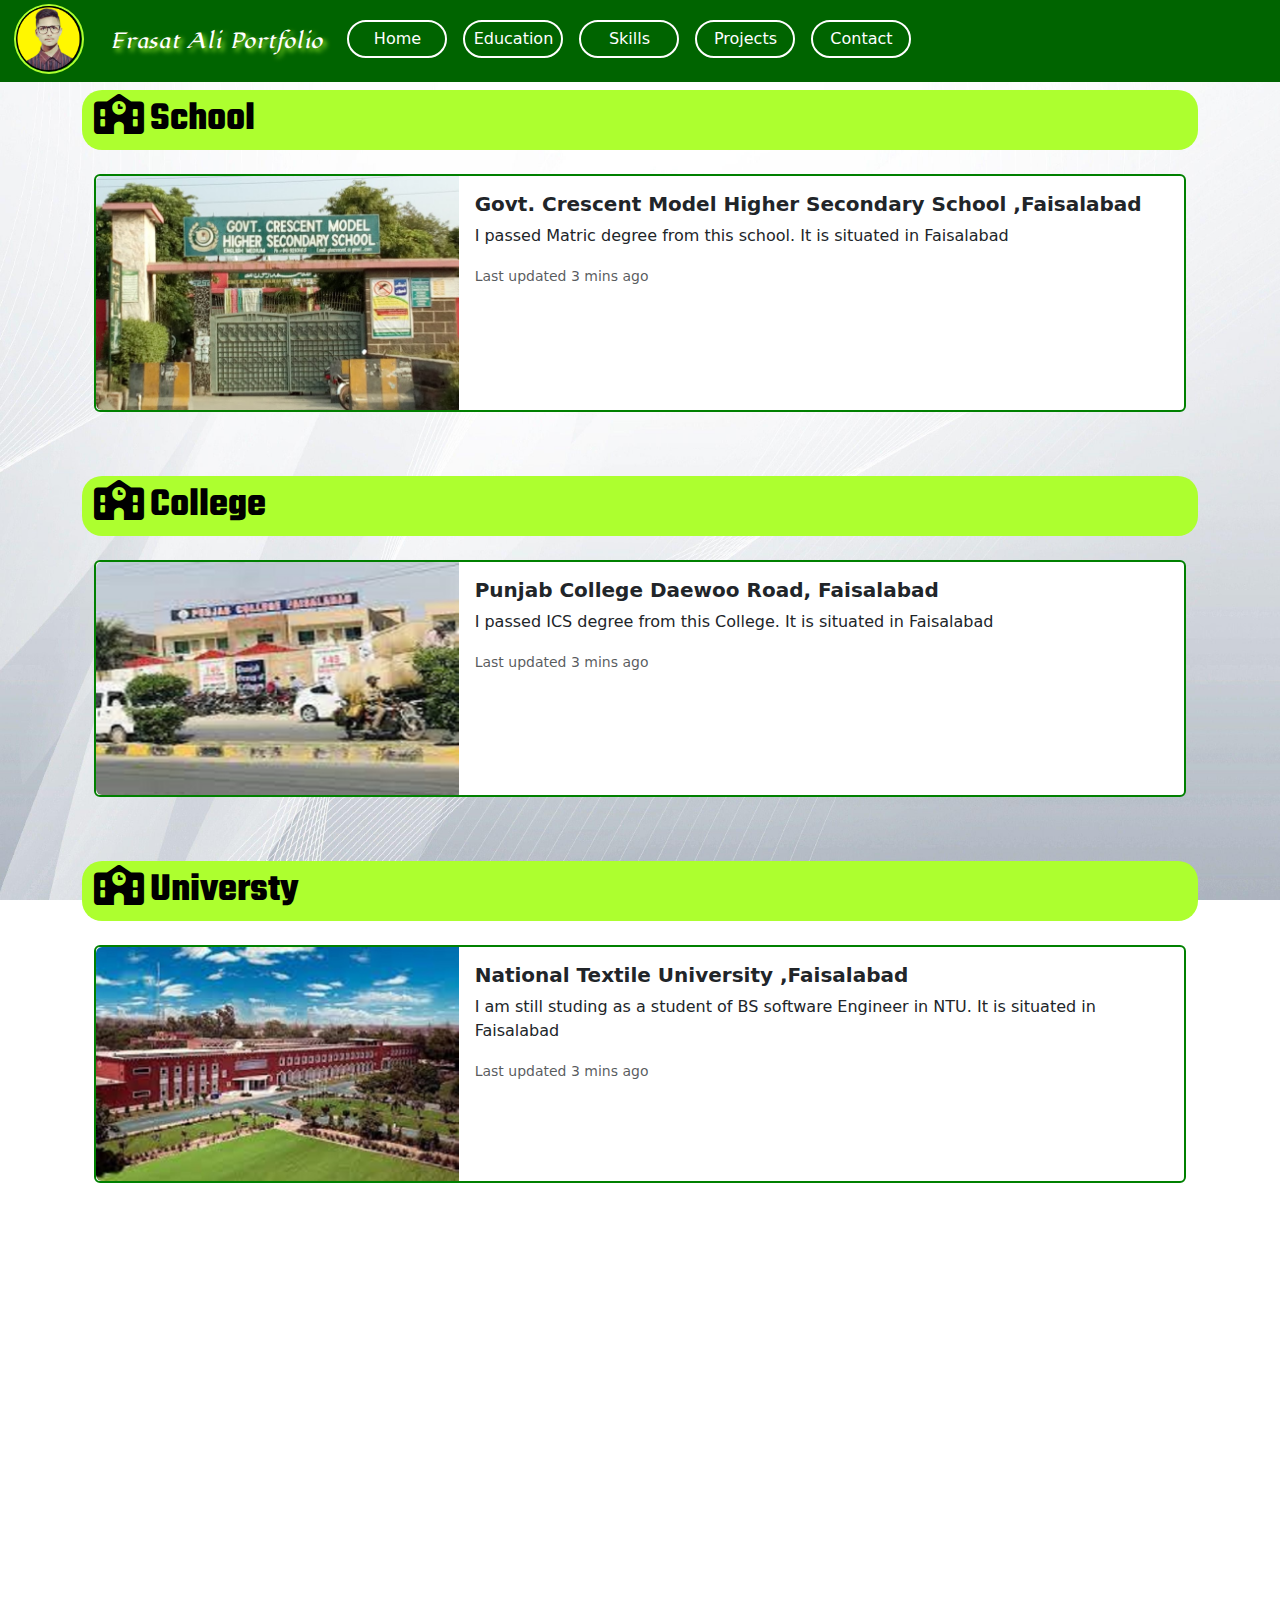
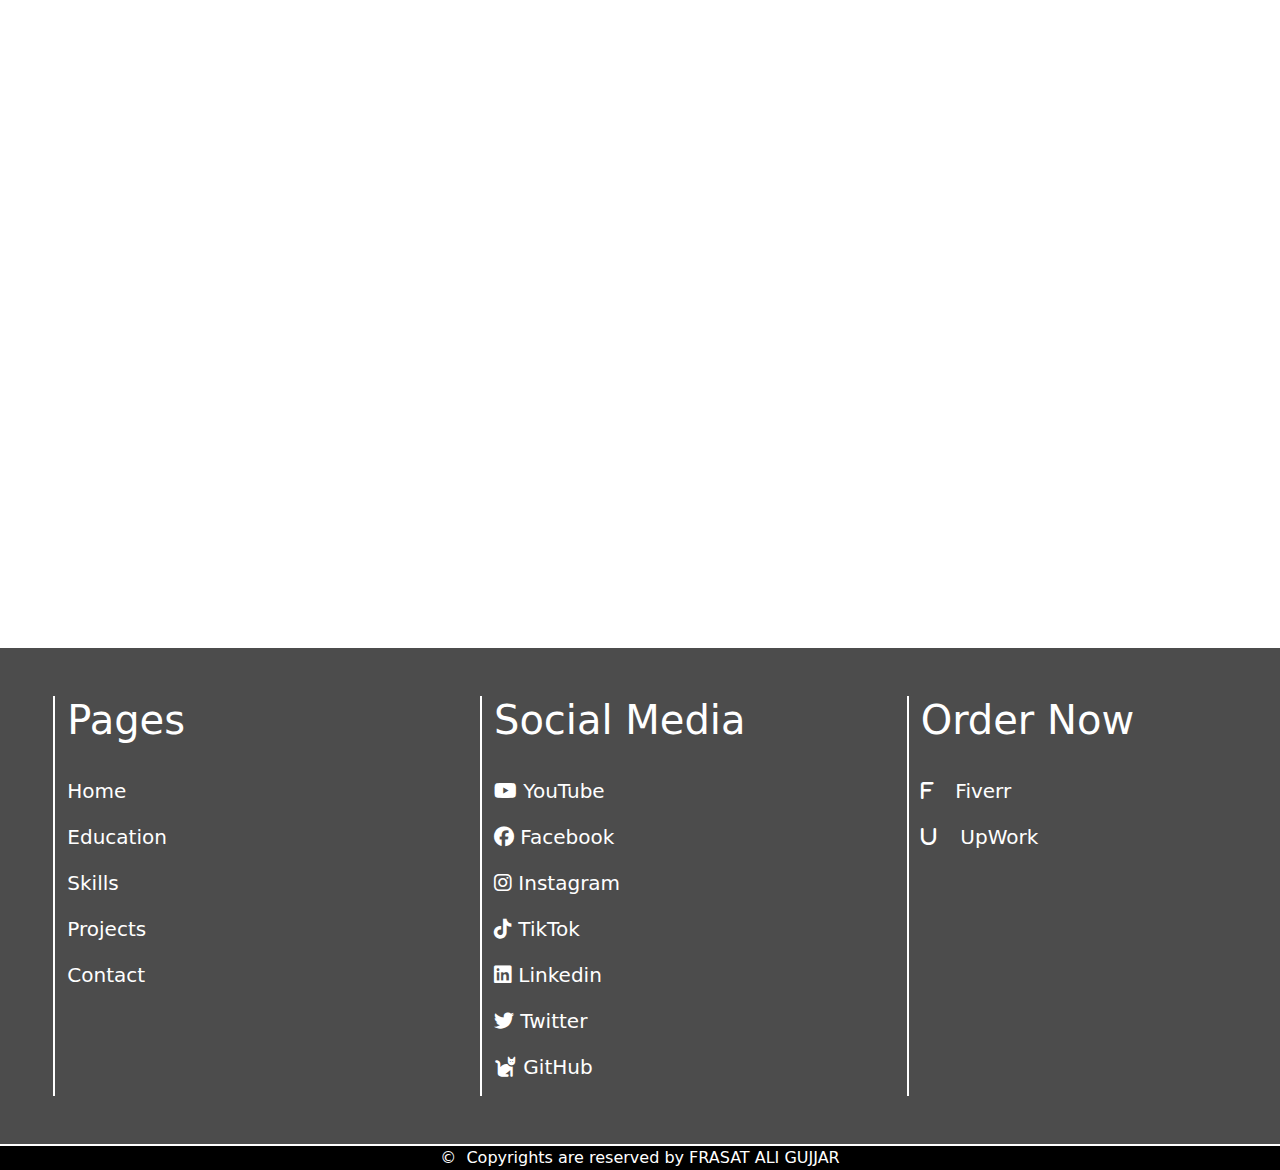
==== education.html @ 1a124998 "V1" ====
<!DOCTYPE html>
<html lang="en">

<head>
    <meta charset="UTF-8">
    <meta name="viewport" content="width=device-width, initial-scale=1.0">
    <title>FRASAT ALI | Portfolio</title>

    <!-- Css file link  -->
    <link rel="stylesheet" href="navbar.css">
    <link rel="stylesheet" href="index.css">
    <link rel="stylesheet" href="education.css">
    <link rel="stylesheet" href="skills.css">
    <link rel="stylesheet" href="projects.css">
    <link rel="stylesheet" href="contact.css">

    <!-- Fav Icon  -->
    <link rel="Icon" href="images/FA_PNG.png">

    <!-- Bootstrap Links  -->
    <link rel="stylesheet" href="https://cdn.jsdelivr.net/npm/bootstrap@5.3.0-alpha1/dist/css/bootstrap.min.css">
    <script src="https://cdn.jsdelivr.net/npm/bootstrap@5.3.0-alpha1/dist/js/bootstrap.bundle.min.js"></script>

    <!-- Google Fonts Links  -->
    <link rel="preconnect" href="https://fonts.googleapis.com">
    <link rel="preconnect" href="https://fonts.gstatic.com" crossorigin>
    <link href="https://fonts.googleapis.com/css2?family=Fasthand&display=swap" rel="stylesheet">
    <link rel="preconnect" href="https://fonts.googleapis.com">
    <link rel="preconnect" href="https://fonts.gstatic.com" crossorigin>
    <link href="https://fonts.googleapis.com/css2?family=Lugrasimo&display=swap" rel="stylesheet">
    <link rel="preconnect" href="https://fonts.googleapis.com">
    <link rel="preconnect" href="https://fonts.gstatic.com" crossorigin>
    <link href="https://fonts.googleapis.com/css2?family=Teko:wght@300&display=swap" rel="stylesheet">

    <!-- Css Paste  -->

    <!-- font-family: 'Fasthand', cursive; -->


    <!-- Font Awosome Icon  -->
    <link rel="stylesheet" href="https://cdnjs.cloudflare.com/ajax/libs/font-awesome/6.4.0/css/all.min.css">

</head>


<!-- ==================================================================================================== -->

<body>


    <!-- Nav Bar -->
    <div class="col-lg-12 col-md-12 col-sm-12 nav_right_main">

        <nav class="navbar navbar-expand-lg" style="background-color: rgba(0,0,0,0);padding-top: 0px;">
            <div class="container-fluid nav_bar_main_container">

                <a class="navbar-brand nav_bar_logo_bar" href="index.html">
                    <img src="images/FA_PNG.png" alt="logo" class="logo">
                </a>
                <a class="navbar-brand nav_bar_title_bar" href="index.html">
                    <p class="title">Frasat Ali Portfolio</p>
                </a>
                <button class="navbar-toggler" type="button" data-bs-toggle="collapse"
                    data-bs-target="#navbarSupportedContent" aria-controls="navbarSupportedContent"
                    aria-expanded="false" aria-label="Toggle navigation">
                    <span class="navbar-toggler-icon"></span>
                </button>
                <div class="collapse navbar-collapse" id="navbarSupportedContent">
                    <ul class="navbar-nav me-auto mb-0 mb-lg-0 list_main">
                        <li class="nav-item" id="nav-btn1">
                            <a class="nav-link active" aria-current="page" href="index.html">
                                <p class="home-btn">Home</p>
                            </a>
                        </li>
                        <li class="nav-item" id="nav-btn">
                            <a class="nav-link" href="education.html">
                                <p class="home-btn">Education</p>
                            </a>
                        </li>
                        <li class="nav-item" id="nav-btn">
                            <a class="nav-link" href="skills.html">
                                <p class="home-btn">Skills</p>
                            </a>
                        </li>
                        <li class="nav-item" id="nav-btn">
                            <a class="nav-link" href="projects.html">
                                <p class="home-btn">Projects</p>
                            </a>
                        </li>
                        <li class="nav-item" id="nav-btn">
                            <a class="nav-link" href="contact.html">
                                <p class="home-btn">Contact</p>
                            </a>
                        </li>

                    </ul>
                    <form class="d-flex" role="search">

                    </form>
                </div>
            </div>
        </nav>
    </div>
    <!-- =========================================================================================== -->

    <div class="container">
        <div class="row">
            <div class="col-12">
                <!-- ---------------------------  -->
                <div class="container education_main">

                    <!-- school  -->
                    <div class="row">
                        <div class="col-12 institute_title">
                            <i class="fa-solid fa-school"></i>
                            <b>School</b>
                        </div>
                    </div>
                    <br>
                    <div class="row">
                        <div class="col-12">



                            <div class="card mb-3" style="max-width: 1200px;border: 2px solid green;">
                                <div class="row g-0">
                                    <div class="col-md-4">
                                        <img src="images/education/crescent.png" class="img-fluid rounded-start"
                                            alt="...">
                                    </div>
                                    <div class="col-md-8">
                                        <div class="card-body">
                                            <h5 class="card-title"><b>Govt. Crescent Model Higher Secondary School
                                                    ,Faisalabad</b></h5>
                                            <p class="card-text">I passed Matric degree from this school. It is situated
                                                in Faisalabad</p>
                                            <p class="card-text"><small class="text-body-secondary">Last updated 3 mins
                                                    ago</small></p>
                                        </div>
                                    </div>
                                </div>
                            </div>




                        </div>
                    </div>

                    <br>
                    <br>

                    <!-- College  -->
                    <div class="row">
                        <div class="col-12 institute_title">
                            <i class="fa-solid fa-school"></i>
                            <b>College</b>
                        </div>
                    </div>
                    <br>
                    <div class="row">
                        <div class="col-12">



                            <div class="card mb-3" style="max-width: 1200px;border: 2px solid green;">
                                <div class="row g-0">
                                    <div class="col-md-4">
                                        <img src="images/education/pgc.jpeg" class="img-fluid rounded-start" alt="...">
                                    </div>
                                    <div class="col-md-8">
                                        <div class="card-body">
                                            <h5 class="card-title"><b>Punjab College Daewoo Road, Faisalabad</b></h5>
                                            <p class="card-text">I passed ICS degree from this College. It is situated
                                                in Faisalabad</p>
                                            <p class="card-text"><small class="text-body-secondary">Last updated 3 mins
                                                    ago</small></p>
                                        </div>
                                    </div>
                                </div>
                            </div>




                        </div>
                    </div>

                    <br><br>

                    <!-- Universty  -->
                    <div class="row">
                        <div class="col-12 institute_title">
                            <i class="fa-solid fa-school"></i>
                            <b>Universty</b>
                        </div>
                    </div>
                    <br>
                    <div class="row">
                        <div class="col-12">



                            <div class="card mb-3" style="max-width: 1200px;border: 2px solid green;">
                                <div class="row g-0">
                                    <div class="col-md-4">
                                        <img src="images/education/ntu.jpeg" class="img-fluid rounded-start" alt="...">
                                    </div>
                                    <div class="col-md-8">
                                        <div class="card-body">
                                            <h5 class="card-title"><b>National Textile University ,Faisalabad</b></h5>
                                            <p class="card-text">I am still studing as a student of BS software Engineer
                                                in NTU. It is situated
                                                in Faisalabad</p>
                                            <p class="card-text"><small class="text-body-secondary">Last updated 3 mins
                                                    ago</small></p>
                                        </div>
                                    </div>
                                </div>
                            </div>




                        </div>
                    </div>

                </div>

                <!-- ---------------------------  -->
            </div>
        </div>
    </div>





































    <br>
    <br>
    <br>
    <br>
    <br>
    <br>
    <br>
    <br>
    <br><br>
    <br>
    <br>
    <br>
    <br>
    <br>
    <br>
    <br>
    <br><br>
    <br>
    <br>
    <br>
    <br>
    <br>
    <br>
    <br>
    <br><br>
    <br>
    <br>
    <br>
    <br>
    <br>
    <br>
    <br>
    <br><br>
    <br>
    <br>
    <br>
    <br>
    <br>
    <br>
    <br>
    <br><br>
    <br>
    <br>
    <br>
    <br>
    <br>
    <br>
    <br>
    <br>
    <br>
    <br>
    <br>
    <br><br>
    <br>
    <br>
    <br>
    <br>
    <br>
    <br>
    <br>
    <br>
    <!-- footer  -->
    <div class="container-fluid footer_main mt-5">
        <div class="row mt-5 mb-5" style="justify-content: space-around;">

            <!-- col 1 -->
            <div class="col-lg-3 col-md-12 col-sm-12 column_1">

                <h1>Pages</h1>

                <br>

                <a href="index.html" style="text-decoration: none; color: white;">
                    <p class="footer_text">Home</p>
                </a>
                <a href="education.html" style="text-decoration: none; color: white;">
                    <p class="footer_text">Education</p>
                </a>
                <a href="skills.html" style="text-decoration: none; color: white;">
                    <p class="footer_text">Skills</p>
                </a>
                <a href="projects.html" style="text-decoration: none; color: white;">
                    <p class="footer_text">Projects</p>
                </a>
                <a href="contact.html" style="text-decoration: none; color: white;">
                    <p class="footer_text">Contact</p>
                </a>


            </div>


            <!-- col 2 -->
            <div class="col-lg-3 col-md-12 col-sm-12 column_1">

                <h1>Social Media</h1>

                <br>

                <a target="_blank" href="https://www.youtube.com/@CyberMaxAcademy/videos"
                    style="text-decoration: none; color: white;">
                    <p class="footer_text">
                        <i class="fa-brands fa-youtube"></i>
                        YouTube
                    </p>
                </a>
                <a target="_blank" href="https://www.facebook.com/CyberMaxAcademy2198"
                    style="text-decoration: none; color: white;">
                    <p class="footer_text">
                        <i class="fa-brands fa-facebook"></i>
                        Facebook
                    </p>
                </a>
                <a target="_blank" href="https://www.instagram.com/cybermax_academy_0fficial_id/"
                    style="text-decoration: none; color: white;">
                    <p class="footer_text">
                        <i class="fa-brands fa-instagram"></i>
                        Instagram
                    </p>
                </a>
                <a target="_blank" href="https://www.tiktok.com/@cybermax_academy_tiktok?lang=en"
                    style="text-decoration: none; color: white;">
                    <p class="footer_text">
                        <i class="fa-brands fa-tiktok"></i>
                        TikTok
                    </p>
                </a>
                <a target="_blank" href="https://www.linkedin.com/in/m-frasat-ali-0b6219248/"
                    style="text-decoration: none; color: white;">
                    <p class="footer_text">
                        <i class="fa-brands fa-linkedin"></i>
                        Linkedin
                    </p>
                </a>
                <a target="_blank" href="https://twitter.com/MFrasatAli79" style="text-decoration: none; color: white;">
                    <p class="footer_text">
                        <i class="fa-brands fa-twitter"></i>
                        Twitter
                    </p>
                </a>
                <a target="_blank" href="https://github.com/FrasatAliGujjar?tab=repositories"
                    style="text-decoration: none; color: white;">
                    <p class="footer_text">
                        <i class="fa-solid fa-cat"></i>
                        GitHub
                    </p>
                </a>


            </div>


            <!-- col 3 -->
            <div class="col-lg-3 col-md-12 col-sm-12 column_1">


                <h1>Order Now</h1>

                <br>

                <a href="https://www.fiverr.com/cybermax_club?up_rollout=true" target="_blank"
                    style="text-decoration: none; color: white;">
                    <p class="footer_text">
                        <i class="fa-solid fa-f"></i>
                        &ensp;
                        Fiverr
                    </p>
                </a>
                <a href="https://www.upwork.com/freelancers/~0136e18a719f2ad441" target="_blank"
                    style="text-decoration: none; color: white;">
                    <p class="footer_text">
                        <i class="fa-solid fa-u"></i>
                        &ensp;
                        UpWork
                    </p>
                </a>



            </div>
        </div>
    </div>
    <!-- ==================================================================================  -->
    <div class="container-fluid footer_bottom">
        <div class="row">
            <div class="col-12">
                &copy; &nbsp;Copyrights are reserved by FRASAT ALI GUJJAR
            </div>
        </div>
    </div>
    <!-- ==================================================================================  -->





    <!-- Js Links  -->

    <script src="index.js"></script>

</body>

</html>
---- navbar.css ----
body {
    margin: 0px;
    padding: 0px;
    background: url('images/bg.jpg');
    background-position: fixed;
    background-size: 100% 100%;
    background-attachment: fixed;
    background-repeat: no-repeat;
}

/* =================================================  */


@font-face {
    font-family: Bulletto;
    src: url(fonts/Bulletto.ttf);
}

@font-face {
    font-family: Regista;
    src: url(fonts/Regista.ttf);
}

@font-face {
    font-family: Regista_i;
    src: url(fonts/Regista_i.ttf);
}

@font-face {
    font-family: Rockybilly;
    src: url(fonts/Rockybilly.ttf);
}

@font-face {
    font-family: Alvi;
    src: url(fonts/Alvi.ttf);
}





/* ========================   NAV BAR Start   =========================  */


.nav_out_main {
    /* border: 2px solid red; */
    height: fit-content;

}

/* .nav_left_main {
    border: 2px solid green;
    height: 140px;
    text-align: right;

} */

.nav_right_main {
    /* border: 2px solid blue; */
    height: fit-content;
}

/* ----------------------------- */
.navbar-toggler-icon {
    border: 1px solid brown;
    border-radius: 4px;
    color: brown;
    background-color: white;
}

.logo {
    height: 70px;
    border: 2px solid greenyellow;
    border-radius: 50%;
    margin-right: 20px;
    margin-top: -5px;
    /* transition: all 3s; */
}


/* main nav bar out div  */
.navbar {
    /* border: 2px solid magenta; */
    border-radius: 30px;
    height: fit-content;
    margin-top: 0px;
    /* background-color: red; */
}

.nav_bar_main_container {

    /* border: 2px solid white; */
    /* border-radius: 5px; */
    color: white;
    background-color: darkgreen;
}

.nav_bar_logo_bar {
    /* margin-top: 15px; */
    margin-left: 2px;
    /* border: 2px solid red; */
    height: fit-content;
}

.nav_bar_title_bar {
    margin-top: 15px;
    margin-left: -10px;
    /* border: 2px solid red; */
    height: fit-content;
}

.list_main {
    margin-top: 12px;
    margin-left: 15x;
    /* border: 2px solid green; */
    height: fit-content;
}

.nav-item {
    height: fit-content;
    /* border: 2px solid goldenrod; */
    border-radius: 3px;
}

/* -------------------------------------  */
.title {
    color: white;
    font-size: 20px;
    text-shadow: 3px 3px 5px greenyellow;
    font-family: 'Lugrasimo', cursive;

}

.title:hover {
    color: white;
    font-size: 20px;
    text-shadow: 3px 3px 5px yellow;
    font-family: 'Lugrasimo', cursive;

}

.home-btn {

    padding: 5px;
    border: 2px solid white;
    border-radius: 20px;
    width: 100px;
    text-align: center;
    color: white;
    /* transition: all 2s; */
}

.home-btn:hover {
    padding: 5px;
    border: 2px solid white;
    border-radius: 20px;
    width: 100px;
    text-align: center;
    color: darkgreen;
    background-color: white;
    transition: all 1s;

}

/* ========================   NAV BAR END   =========================  */



/* Footer  */

.footer_main{
    border: 2px solid white;
    border-left: none ;
    border-right: none ;
    
    background-color: rgba(0,0,0, 0.7);
    color: white;
    height: fit-content;
}                
.column_1{
    border-left: 2px solid white;
    height: 400px;
}            
.footer_text{
    color: white;
    font-size: 20px;
}
.footer_text:hover{
    color: greenyellow;
    font-size: 22px;
    transition: all 0.7s;

}    
/* ------------------------------------------------  */
.footer_bottom{
    /* border: 2px solid blue; */
    color: white;
    background-color: black;
    text-align: center;
}

                 
                 
                 
                 
                 
                 
                 
                 
                 
                 
                 
                 
                 
                 
/* =================================================  */
@media only screen and (max-width: 1920px) {
       
}
@media only screen and (max-width: 1200px) {
       
}
@media only screen and (max-width: 992px) {
       
}
@media only screen and (max-width: 768px) {
       
}
@media only screen and (max-width: 535px) {
       
}
@media only screen and (max-width: 480px) {
       
}
@media only screen and (max-width: 412px) {
       
}














/* =================================================  */
@media only screen and (max-width: 1920px) {}

@media only screen and (max-width: 1200px) {}

@media only screen and (max-width: 992px) {}

@media only screen and (max-width: 768px) {}

@media only screen and (max-width: 535px) {}

@media only screen and (max-width: 480px) {}

@media only screen and (max-width: 412px) {
    .title {
        color: white;
        font-size: 15px;
        text-shadow: 3px 3px 5px greenyellow;
        font-family: 'Lugrasimo', cursive;

    }

    .title:hover {
        color: white;
        font-size: 15px;
        text-shadow: 3px 3px 5px yellow;
        font-family: 'Lugrasimo', cursive;

    }
}
---- index.css ----
@font-face {
    font-family: Bulletto;
    src: url(fonts/Bulletto.ttf);
}

@font-face {
    font-family: Regista;
    src: url(fonts/Regista.ttf);
}

@font-face {
    font-family: Regista_i;
    src: url(fonts/Regista_i.ttf);
}

@font-face {
    font-family: Rockybilly;
    src: url(fonts/Rockybilly.ttf);
}

@font-face {
    font-family: Alvi;
    src: url(fonts/Alvi.ttf);
}

/* =================================================  */
.home_main {
    /* border: 2px solid green; */
    border-radius: 0px;
    height: fit-content;
    margin-top: -10px;

    background: url('images/Home/top2.png');
    background-position: fixed;
    background-size: 100% 100%;
    background-attachment: fixed;
    background-repeat: no-repeat;
}

.slider_inner_div {
    /* border: 2px solid white; */
    height: fit-content;
    width: 100%;
}

.slider_inner_div_text {
    font-family: 'Teko', sans-serif;
    color: white;
    font-size: 80px;
}

.slider_inner_div_text:hover {
    font-family: 'Teko', sans-serif;
    color: greenyellow;
    font-size: 80px;
    transition: all 1s;
}

.order-btn {
    border: 2px solid white;
    border-radius: 20px;
    color: black;
    background-color: white;
    padding: 5px 20px;
    width: fit-content;
}

.order-btn:hover {
    border: 2px solid darkgreen;
    border-radius: 20px;
    color: white;
    background-color: darkgreen;
    padding: 5px 20px;
    width: fit-content;
    transition: all 1s;

}

/* ======================================  */
.home_main_2 {
    /* border: 2px solid blue; */
    border-radius: 0px;
    height: fit-content;
    margin-top: 20px;
}

.home_main_2_inner_div {
    /* border: 2px solid red; */
    border-radius: 20px;
    height: fit-content;
    background-color: green;
    padding: 5px;
}

.box_name {
    /* border: 2px solid blue; */
    height: 40px;
    padding: 5px 10px;
    text-align: center;
    font-size: 20px;
    color: white;
}

.box_icon {
    /* border: 2px solid cyan; */
    height: 200px;
    text-align: center;
}

.icon_css {
    font-size: 170px;
    color: white;
    text-shadow: 5px 5px 5px greenyellow;
}
.icon_css:hover {
    font-size: 170px;
    color: white;
    text-shadow: 5px 5px 5px yellow;
}

.lm-btn-div {
    /* border: 2px solid blue; */
    height: 60px;
    text-align: center;
}

.lm-btn {
    border: 2px solid greenyellow;
    border-radius: 20px;
    padding: 5px 10px;
    color: black;
    font-size: 20px;
    background-color: greenyellow;
}

.lm-btn:hover {
    border: 2px solid white;
    border-radius: 20px;
    padding: 5px 10px;
    color: black;
    font-size: 20px;
    background-color: white;
    transition: all 1s;
}

















/* =================================================  */
@media only screen and (max-width: 1920px) {}

@media only screen and (max-width: 1200px) {}

@media only screen and (max-width: 992px) {}

@media only screen and (max-width: 768px) {
    .slider_inner_div_text {
        font-family: 'Teko', sans-serif;
        color: white;
        font-size: 40px;
    }

    .slider_inner_div_text:hover {
        font-family: 'Teko', sans-serif;
        color: greenyellow;
        font-size: 40px;
        transition: all 1s;
    }

}

@media only screen and (max-width: 535px) {

    .slider_inner_div_text {
        font-family: 'Teko', sans-serif;
        color: white;
        font-size: 40px;
    }

    .slider_inner_div_text:hover {
        font-family: 'Teko', sans-serif;
        color: greenyellow;
        font-size: 40px;
        transition: all 1s;
    }

}

@media only screen and (max-width: 480px) {

    .slider_inner_div_text {
        font-family: 'Teko', sans-serif;
        color: white;
        font-size: 40px;
    }

    .slider_inner_div_text:hover {
        font-family: 'Teko', sans-serif;
        color: greenyellow;
        font-size: 40px;
        transition: all 1s;
    }

}

@media only screen and (max-width: 412px) {

    .slider_inner_div_text {
        font-family: 'Teko', sans-serif;
        color: white;
        font-size: 40px;
    }

    .slider_inner_div_text:hover {
        font-family: 'Teko', sans-serif;
        color: greenyellow;
        font-size: 40px;
        transition: all 1s;
    }


}
---- education.css ----
.education_main{
    /* border: 2px solid blue; */
    height: 500px;
}


.institute_title{
    text-align: left;
    color: black;
    font-size: 40px;
    background-color: greenyellow;
    font-family: 'Teko', sans-serif;
    border-radius: 20px ;

}

.card{

    border: 2px solid red;
}
---- skills.css ----
.education_main{
    /* border: 2px solid blue; */
    height: 500px;
}

.skills_title{
    text-align: left;
    color: black;
    font-size: 40px;
    background-color: rgba(0, 100, 0, 0.5);
    font-family: 'Teko', sans-serif;
    border-radius: 20px ;

}
.institute_title{
    text-align: left;
    color: black;
    font-size: 40px;
    background-color: greenyellow;
    font-family: 'Teko', sans-serif;
    border-radius: 20px ;

}

.card{

    border: 2px solid red;
}
---- projects.css ----
.education_main{
    /* border: 2px solid blue; */
    height: 500px;
}

.skills_title{
    text-align: left;
    color: black;
    font-size: 40px;
    background-color: rgba(0, 100, 0, 0.5);
    font-family: 'Teko', sans-serif;
    border-radius: 20px ;

}
.institute_title{
    text-align: left;
    color: black;
    font-size: 40px;
    background-color: greenyellow;
    font-family: 'Teko', sans-serif;
    border-radius: 20px ;

}

.card{

    border: 2px solid red;
}

.V-btn{
    border: 2px solid green;
    border-radius: 20px;
    color: white;
    background-color: green;
    padding: 5px 20px;
    width: fit-content;
    text-align: center;
    
}
.V-btn:hover{
    border: 2px solid red;
    border-radius: 20px;
    color: white;
    background-color: red;
    padding: 5px 20px;
    width: fit-content;
    text-align: center;
    transition: all 1s;
    
}
---- contact.css ----
.education_main{
    /* border: 2px solid blue; */
    height: 500px;
}

.skills_title{
    text-align: left;
    color: black;
    font-size: 40px;
    background-color: rgba(0, 100, 0, 0.5);
    font-family: 'Teko', sans-serif;
    border-radius: 20px ;

}
.institute_title{
    text-align: left;
    color: black;
    font-size: 40px;
    background-color: greenyellow;
    font-family: 'Teko', sans-serif;
    border-radius: 20px ;

}

.card{

    border: 2px solid red;
}

.V-btn{
    border: 2px solid green;
    border-radius: 20px;
    color: white;
    background-color: green;
    padding: 5px 20px;
    width: fit-content;
    text-align: center;
    
}
.V-btn:hover{
    border: 2px solid red;
    border-radius: 20px;
    color: white;
    background-color: red;
    padding: 5px 20px;
    width: fit-content;
    text-align: center;
    transition: all 1s;
    
}

.wa-btn{
    padding: 0px 20px;
    border-radius: 20px;
    

    color: greenyellow;
    background-color: green;
}
.wa-btn:hover{
    padding: 0px 20px;
    border-radius: 20px;

    color: brown;
    background-color: white;
    transition: all 1s;
}
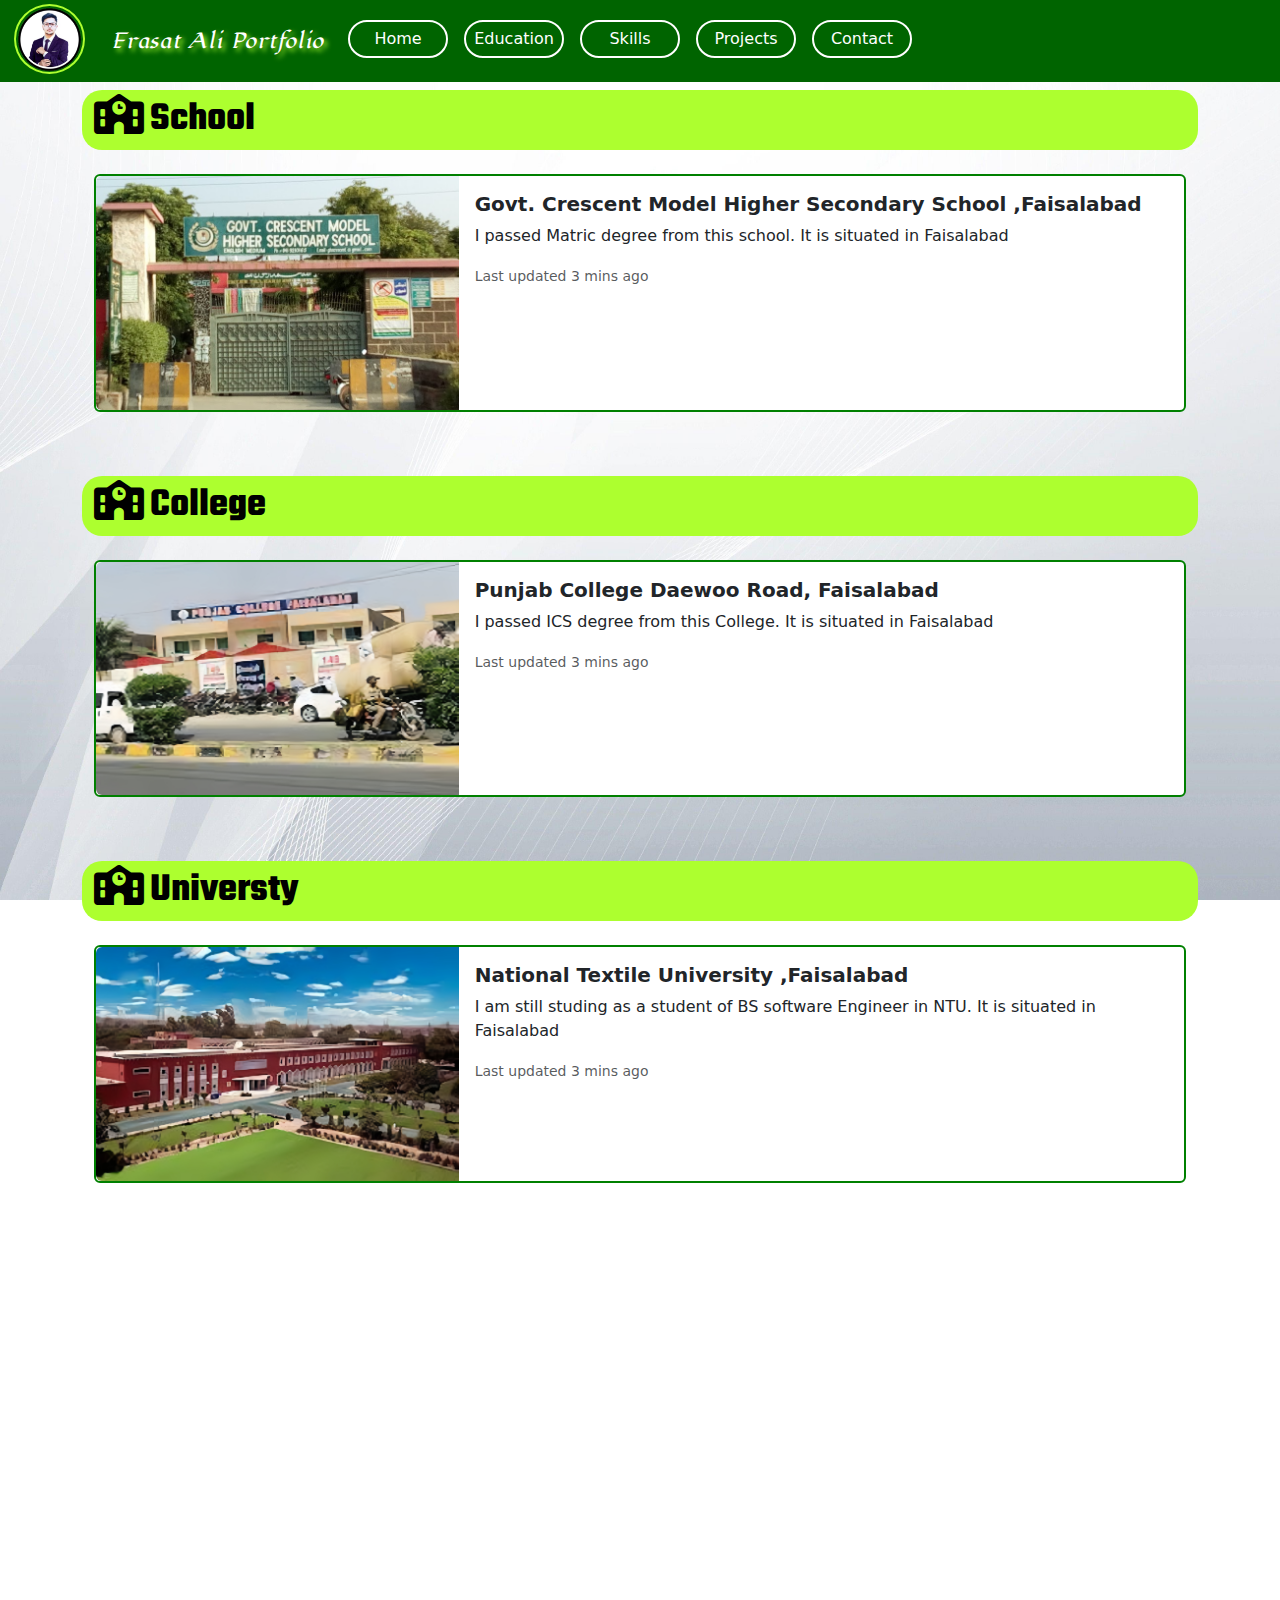
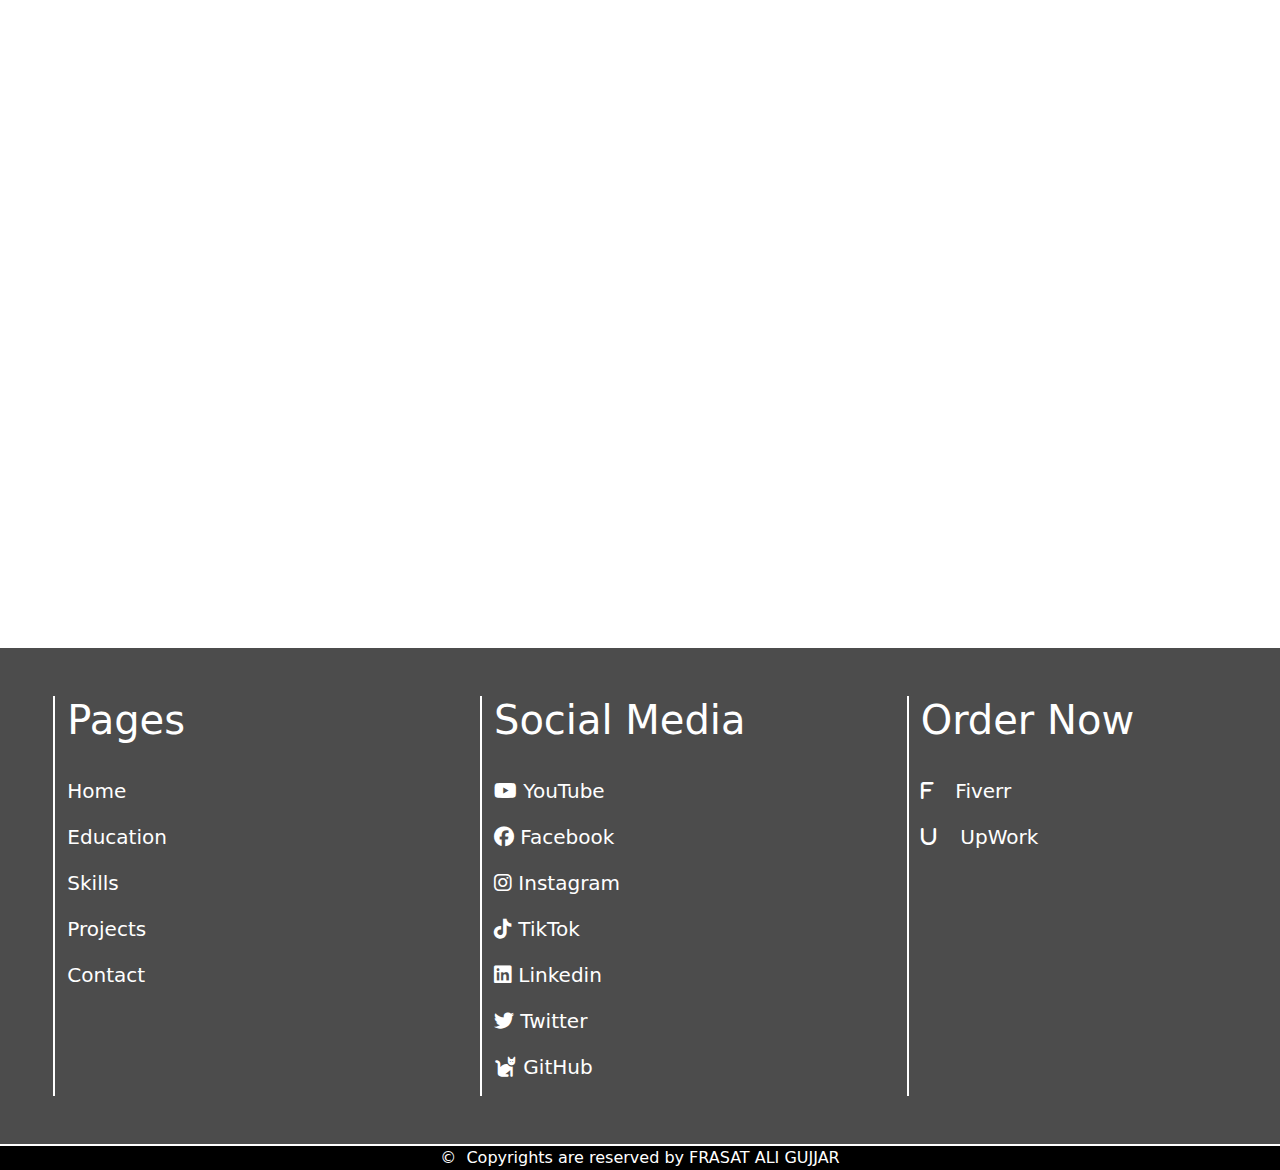
==== commit 97f4d3a6: "x" ====
--- a/education.html
+++ b/education.html
@@ -166,7 +166,7 @@
                             <div class="card mb-3" style="max-width: 1200px;border: 2px solid green;">
                                 <div class="row g-0">
                                     <div class="col-md-4">
-                                        <img src="images/education/pgc.jpeg" class="img-fluid rounded-start" alt="...">
+                                        <img src="images/education/pgc.jpg" class="img-fluid rounded-start" alt="...">
                                     </div>
                                     <div class="col-md-8">
                                         <div class="card-body">
@@ -204,7 +204,7 @@
                             <div class="card mb-3" style="max-width: 1200px;border: 2px solid green;">
                                 <div class="row g-0">
                                     <div class="col-md-4">
-                                        <img src="images/education/ntu.jpeg" class="img-fluid rounded-start" alt="...">
+                                        <img src="images/education/ntu.jpg" class="img-fluid rounded-start" alt="...">
                                     </div>
                                     <div class="col-md-8">
                                         <div class="card-body">
